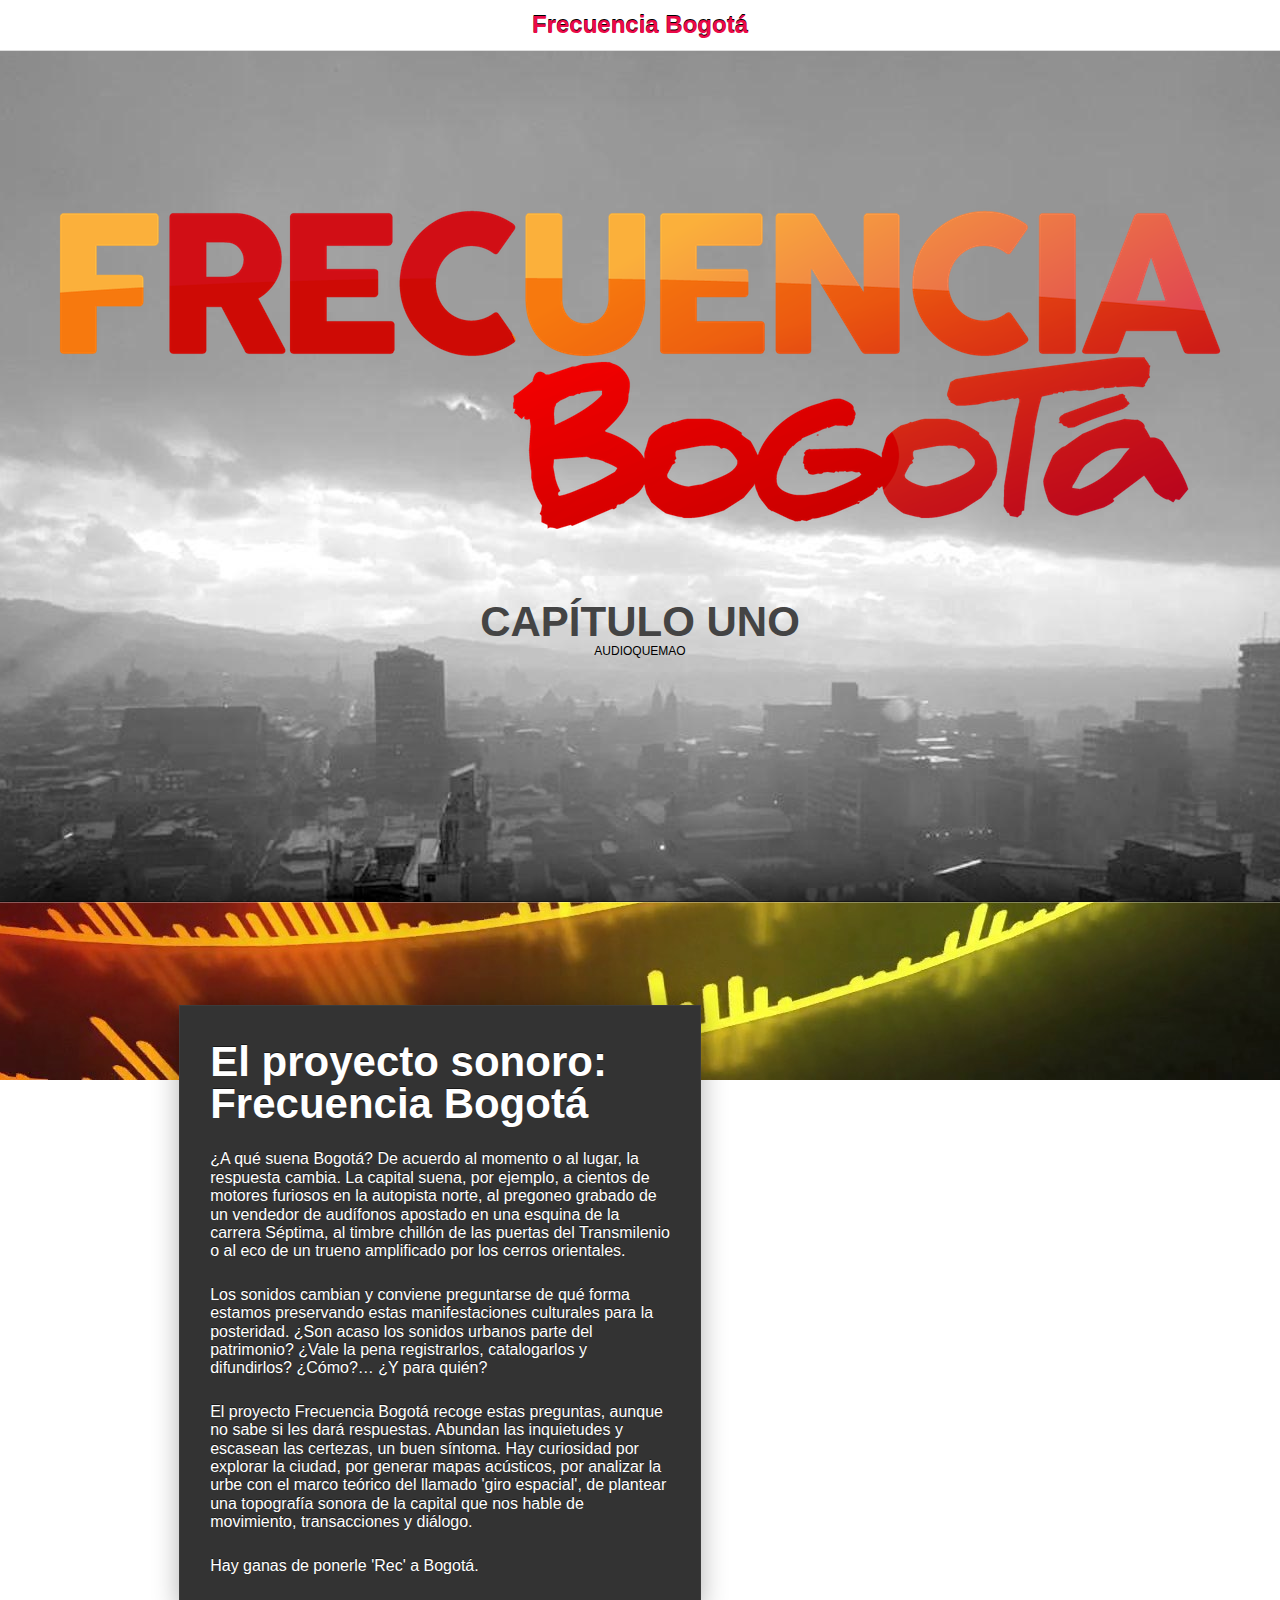
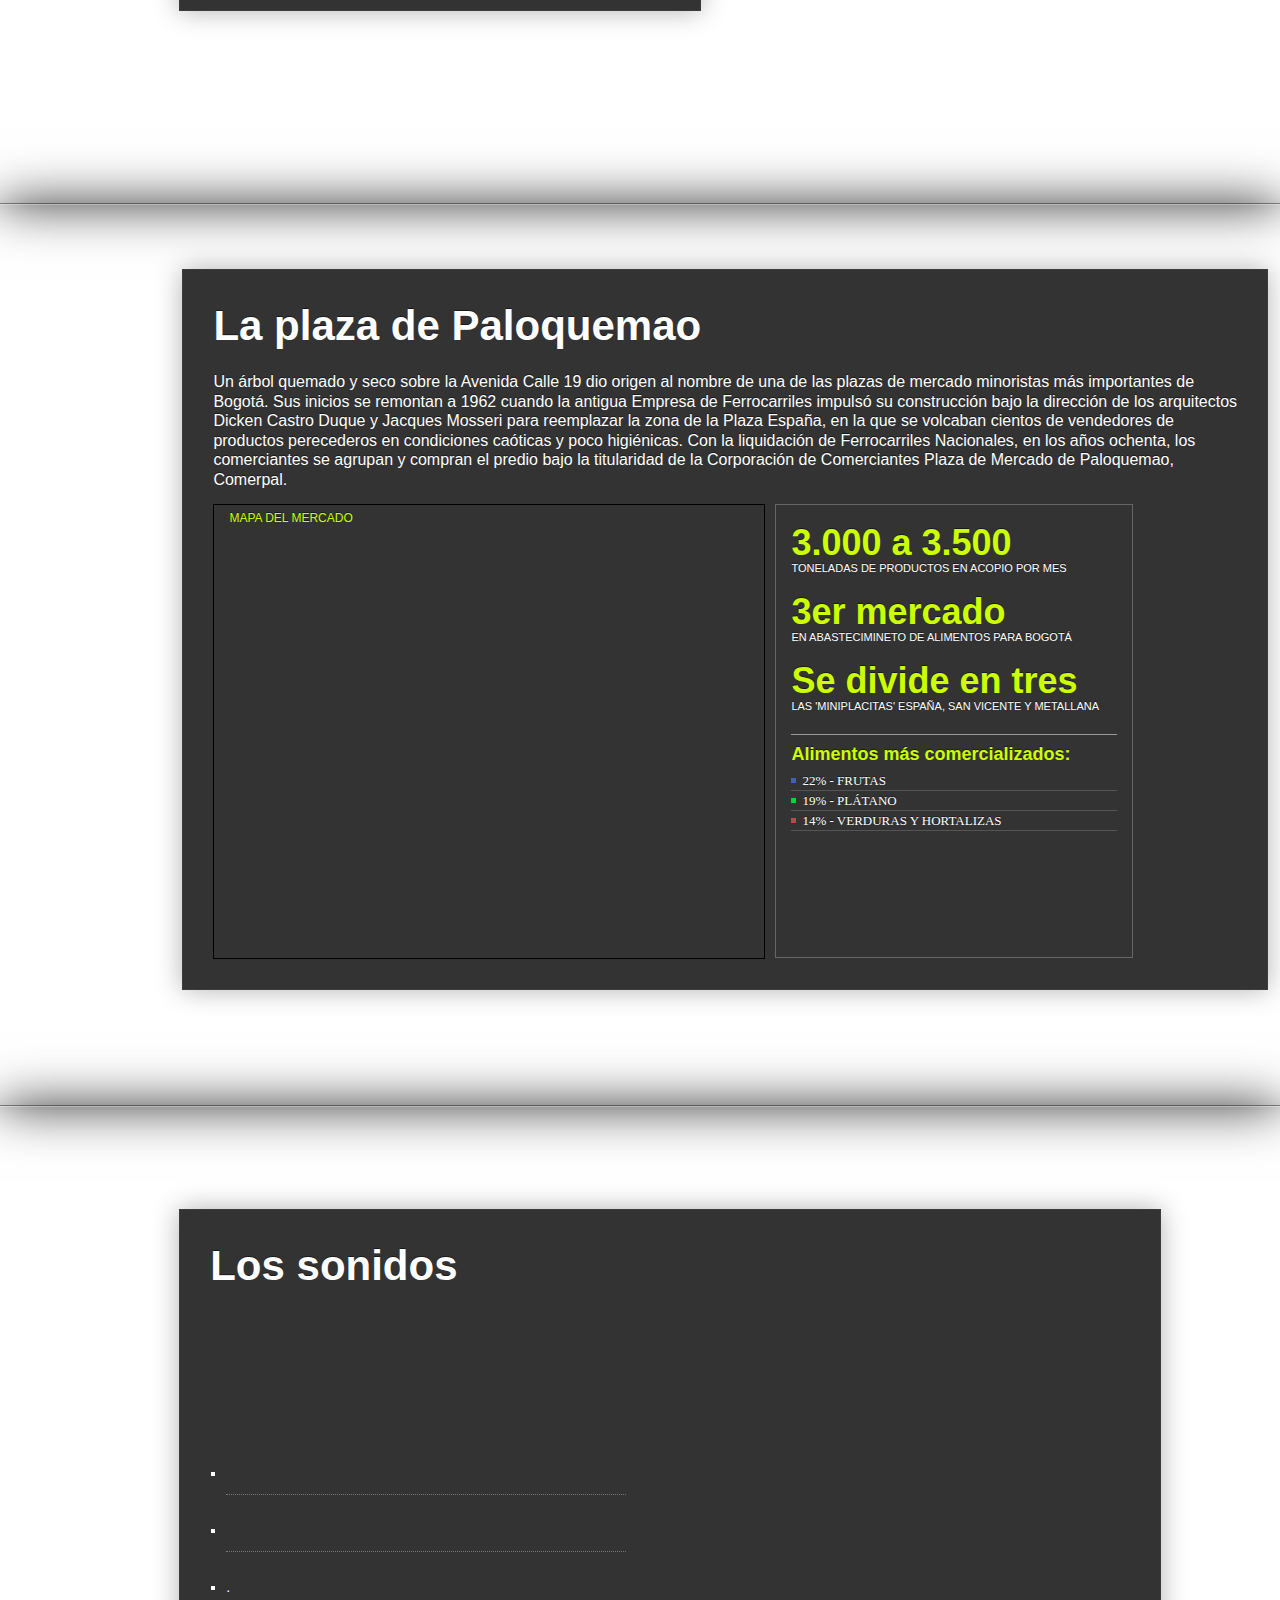
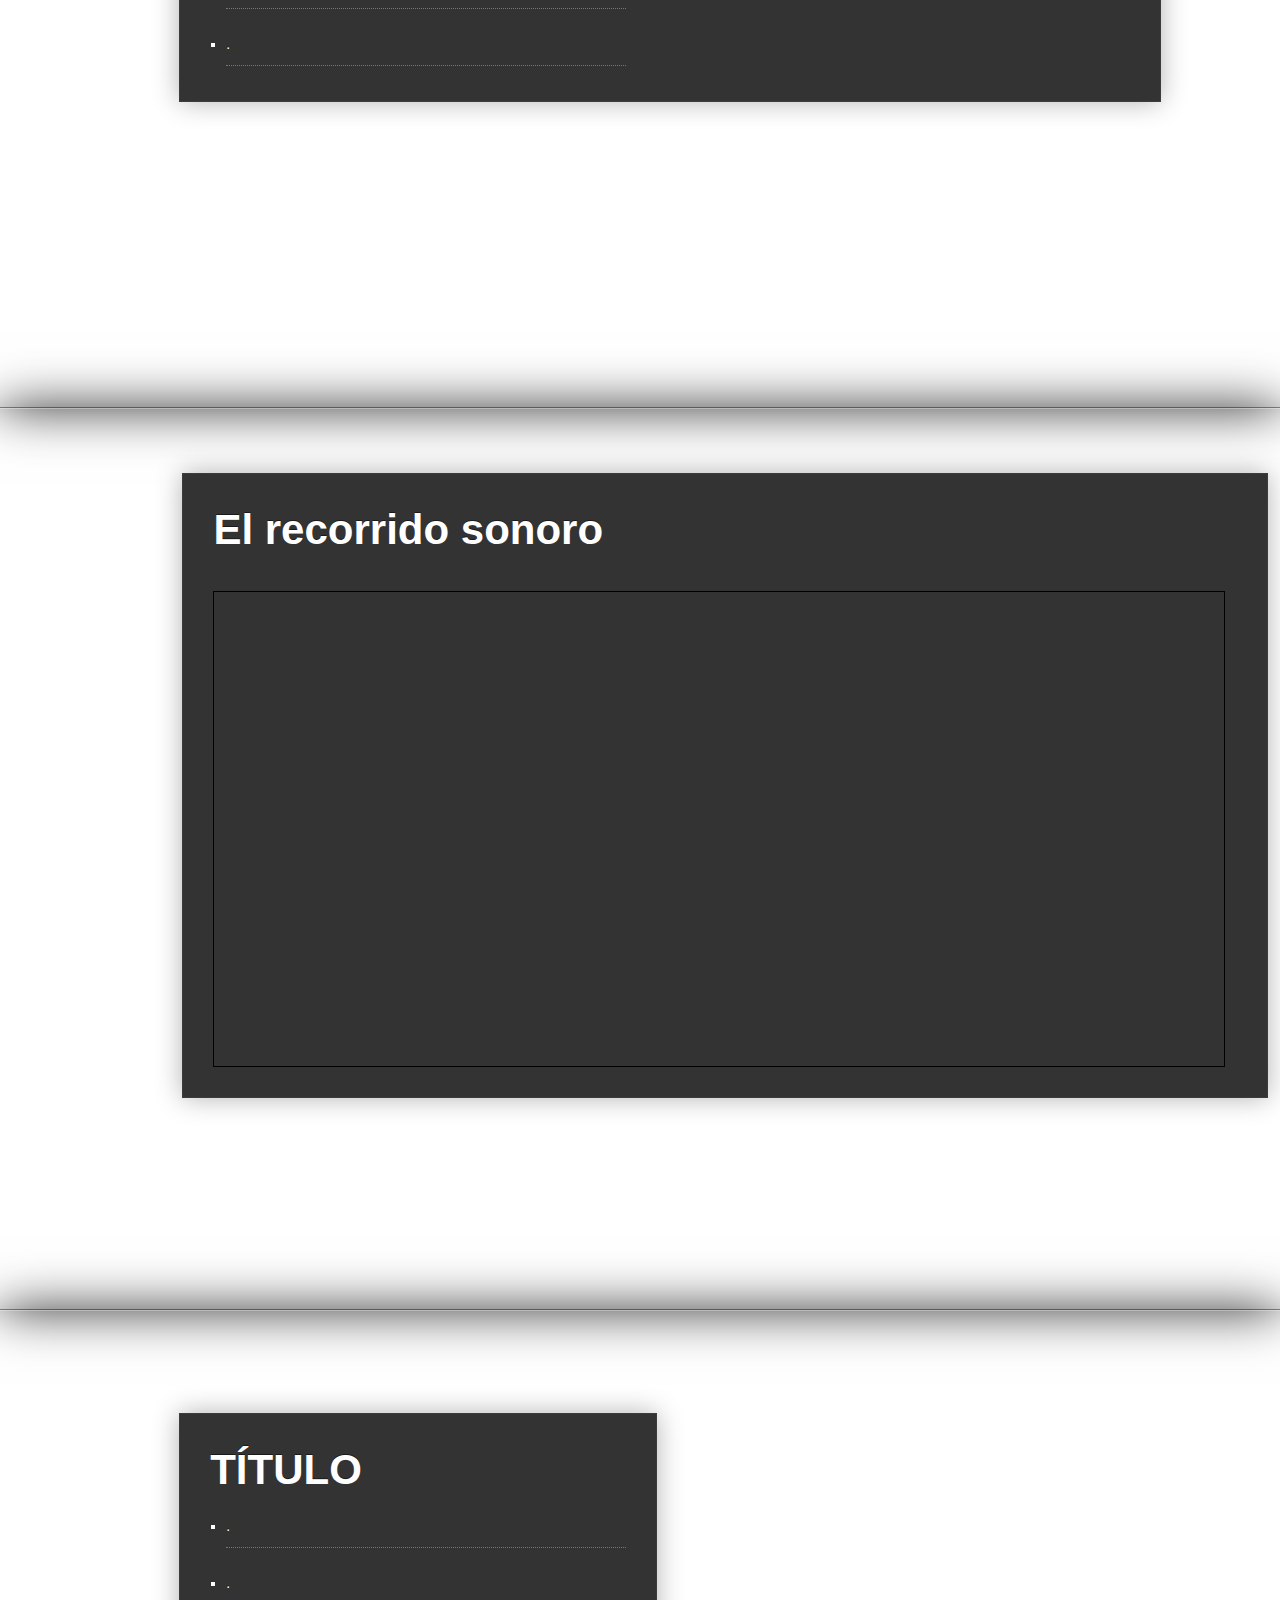
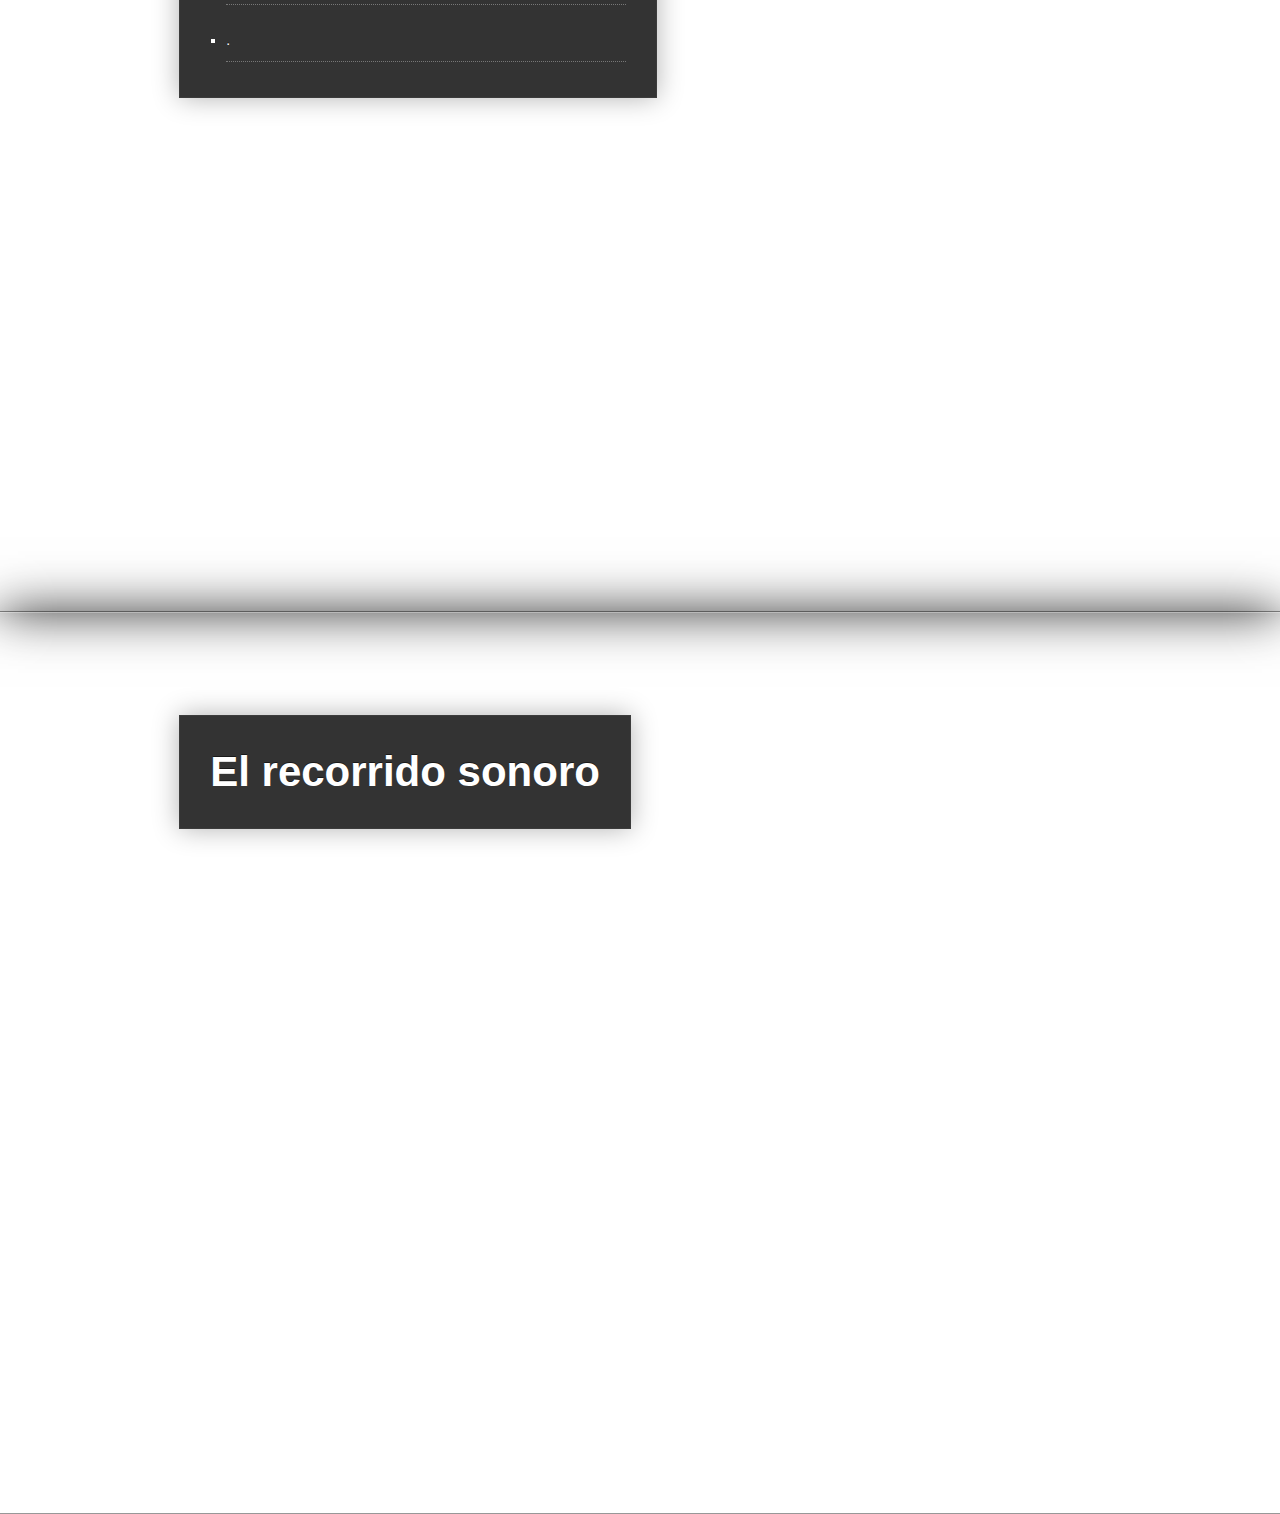
==== INDEX.html @ d6c23ca3 "Prototipo 1" ====
<!DOCTYPE html>
<html class="no-js" lang="es"><head><meta http-equiv="Content-Type" content="text/html; charset=UTF-8">
    <!-- Code author = Richard Shepherd, Smashing Magazine -->

<meta http-equiv="X-UA-Compatible" content="IE=edge,chrome=1">
<!--[if lt IE 9]>
<script src="http://html5shim.googlecode.com/svn/trunk/html5.js"></script>

<script type="text/javascript">
   document.createElement("nav");
   document.createElement("header");
   document.createElement("footer");
   document.createElement("section");
   document.createElement("article");
   document.createElement("aside");
   document.createElement("hgroup");
</script>
<![endif]-->

  <title>Frecuencia Bogotá</title>

  <link href="STYLES/css" rel="stylesheet" type="text/css">
  <link rel="stylesheet" href="STYLES/reset.css">
  <link rel="stylesheet" href="STYLES/style.css">
</head>

<body style="">

<header class="fixed">

	<H1>Frecuencia Bogotá</H1>

</header>

  <div id="main" role="main">

	<!-- Section #1 / Intro -->
	<section id="first" class="story" data-speed="16" data-type="background" style="background-position: 50% 0px;">
		<div class="FreBoglogo" data-type="sprite" data-offsety="10" data-xposition="50%" data-speed="-6" style="background-position: 50% 10px;"></div>
<article>

			<p>&nbsp;</p>
			<h2>CAPÍTULO UNO</h2>
            <a>AUDIOQUEMAO</a>	    </article>
	</section>

	<!-- Section #2 / The Project -->
	<section id="second" class="story" data-speed="16" data-type="background" style="background-position: 50% 0px;">
		<article>
			<h2>El proyecto sonoro:<br>Frecuencia Bogotá</h2>
		    	<p>¿A qué suena Bogotá? De acuerdo al momento o al lugar, la respuesta cambia. La capital suena, por ejemplo, a cientos de motores furiosos en la autopista norte, al pregoneo grabado de un vendedor de audífonos apostado en una esquina de la carrera Séptima, al timbre chillón de las puertas del Transmilenio o al eco de un trueno amplificado por los cerros orientales.</p>
				<p>Los sonidos cambian y conviene preguntarse de qué forma estamos preservando estas manifestaciones culturales para la posteridad. ¿Son acaso los sonidos urbanos parte del patrimonio? ¿Vale la pena registrarlos, catalogarlos y difundirlos? ¿Cómo?… ¿Y para quién?</p>
				<p>El proyecto Frecuencia Bogotá recoge estas preguntas, aunque no sabe si les dará respuestas. Abundan las inquietudes y escasean las certezas, un buen síntoma. Hay curiosidad por explorar la ciudad, por generar mapas acústicos, por analizar la urbe con el marco teórico del llamado 'giro espacial', de plantear una topografía sonora de la capital que nos hable de movimiento, transacciones y diálogo.</p>
				<p>Hay ganas de ponerle 'Rec' a Bogotá.</p>
		</article>
	</section>

	<!-- Section #3 / Data -->
	<section id="third" class="story" data-speed="16" data-type="background" style="background-position: 50% -42.3125px;">
		<!--<div class="photograph" data-type="sprite" data-offsetY="1250" data-Xposition="25%" data-speed="2"></div>-->
    	<article>
    		<h2>La plaza de Paloquemao</h2>
		    	<p>Un árbol quemado y seco sobre la Avenida Calle 19 dio origen al nombre de una de las plazas de mercado minoristas más importantes de Bogotá. Sus inicios se remontan a 1962 cuando la antigua Empresa de Ferrocarriles impulsó su construcción bajo la dirección de los arquitectos Dicken Castro Duque y Jacques Mosseri para reemplazar la zona de la Plaza España, en la que se volcaban cientos de vendedores de productos perecederos en condiciones caóticas y poco higiénicas. Con la liquidación de Ferrocarriles Nacionales, en los años ochenta, los comerciantes se agrupan y compran el predio bajo la titularidad de la Corporación de Comerciantes Plaza de Mercado de Paloquemao, Comerpal.</p>
			<div class="mapa">
              <p>MAPA DEL MERCADO</p>
              <iframe src="https://www.google.com/maps/embed?pb=!1m18!1m12!1m3!1d2622.770677972884!2d-74.084977041816!3d4.6161341726715746!2m3!1f0!2f0!3f0!3m2!1i1024!2i768!4f13.1!3m3!1m2!1s0x8e3f9970bb83e525%3A0x435d3ffed7588374!2sPlaza%20de%20Mercado%20Paloquemao!5e1!3m2!1ses-419!2sco!4v1574261313755!5m2!1ses-419!2sco" width="520" height="420" frameborder="0" style="border:0;" allowfullscreen=""></iframe>
            </div>
			<div class="mapinfo">
            <h3>3.000 a 3.500</h3>
            <p>TONELADAS DE PRODUCTOS EN ACOPIO POR MES</p>
            <h3>3er mercado</h3>
            <p>EN ABASTECIMINETO DE ALIMENTOS PARA BOGOTÁ</p>
            <h3>Se divide en tres</h3>
            <p>LAS 'MINIPLACITAS' ESPAÑA, SAN VICENTE Y METALLANA</p>
            <h4>Alimentos más comercializados:</h4>
            <ul>
            <li><div style=" width:5px; height:5px; background: #4160B8; display: inline-block; margin-bottom:2px; margin-right:6px;"></div>22% - FRUTAS</li>
            <li><div style=" width:5px; height:5px; background: #00D63A; display: inline-block; margin-bottom:2px; margin-right:6px;"></div>19% - PLÁTANO</li>
            <li><div style=" width:5px; height:5px; background: #B84A4A; display: inline-block; margin-bottom:2px; margin-right:6px;"></div>14% - VERDURAS Y HORTALIZAS</li>
            </ul>
      </div>
   	  </article>
	</section>


	<!-- Section #4 / The audios -->
	<section id="fourth" class="story" data-speed="16" data-type="background" data-offsety="150" style="background-position: 50% 150px;">
    	<article>
    		<h2>Los sonidos</h2>
		    	<ul>
                <li><iframe width="100%" height="166" scrolling="no" frameborder="no" allow="autoplay" src="https://w.soundcloud.com/player/?url=https%3A//api.soundcloud.com/tracks/718494253&color=%23ff5500&auto_play=false&hide_related=false&show_comments=true&show_user=true&show_reposts=false&show_teaser=true"></iframe></li>
                <li></li>
				<li>.</li>
				<li>.</li>
				</ul>
    	</article>
	</section>

	<!-- Section #5 / The map-->
	<section id="fifth" class="story" data-speed="16" data-type="background" data-offsety="250" style="background-position: 50% 99.5px;">
		<article>
			<h2>El recorrido sonoro</h2>
			<div class="mapa_2">
				<iframe width="100%" height="460" data-original-width="3840" data-original-height="2160" src="https://www.thinglink.com/card/1253545598817140739" type="text/html" frameborder="0" webkitallowfullscreen mozallowfullscreen allowfullscreen scrolling="no"></iframe><script async src="//cdn.thinglink.me/jse/responsive.js"></script>
			</div>
		</article>

	</section>


  <!-- Section #6 / The team -->
  <section id="sixth" class="story" data-speed="16" data-type="background" data-offsety="250" style="background-position: 50% 99.5px;">
    <article>
      <h2>TÍTULO</h2>
        <ul>
              <li>.</li>
      <li>.</li>
      <li>.</li>
      </ul>
    </article>

  </section>


  <!-- Section #7 / About -->
  <section id="seventh" class="story" data-speed="16" data-type="background" data-offsety="250" style="background-position: 50% 99.5px;">
    <article>
      <h2>El recorrido sonoro</h2>
      <p></p>
    </article>

  </section>

  </div> <!-- // End of #main -->



  <!-- Our Javascript, starting with jQuery -->
  <script src="SCRIPTS/jquery-1.6.1.min.js"></script>
  <script src="SCRIPTS/script.js"></script>
  <!--[if lt IE 7 ]>
    <script src="js/libs/dd_belatedpng.js"></script>
    <script>DD_belatedPNG.fix("img, .png_bg");
  <![endif]-->


<span id="buffer-extension-hover-button" style="display: none; position: absolute; z-index: 8675309; width: 100px; height: 25px; background-image: url(&quot;chrome-extension://noojglkidnpfjbincgijbaiedldjfbhh/data/shared/img/buffer-hover-icon@1x.png&quot;); background-size: 100px 25px; opacity: 0.9; cursor: pointer; top: 10px; left: 944px;"></span><iframe id="zotero-modal-prompt" src="IMGS/modalPrompt.html" style="position: fixed; top: 0px; left: unset; right: 0px; width: 100%; height: 100%; border: none; z-index: 2147483647; display: none;"></iframe></body></html>
---- STYLES/style.css ----
/**
 * Parallax Scrolling Tutorial
 * For Smashing Magazine
 * July 2011
 *
 * Author: Richard Shepherd
 *		   www.richardshepherd.com
 * 		   @richardshepherd
 */

body { font-family: 'Open Sans', sans-serif; -webkit-font-smoothing: antialiased; text-shadow: 0px -1px 0px black;}
header.fixed { background-color: rgb(255,255,255); height:20px; padding:10px 0pt 20px; position:fixed; top:0pt; width:100%; z-index:99999; border-bottom: 1px solid #DDD;}
header.fixed .content { margin:0 auto; padding-left:10%; position:relative; width:1100px;}
p {  font-size:16px;}
h1 { font-size: 24px; text-align: center; color: #EC0A49}
article h2 { font-family: 'Open Sans'; font-size: 42px; margin: 25px 0; line-height: 1em; }
strong {font-family:'Open Sans', arial;}

.story { height: 900px; padding: 0; margin: 0; width: 100%; max-width: 1920px; position: relative; margin: 0 auto; border-top: 1px solid rgba(255,255,255,0.3); border-bottom: 1px solid rgba(0,0,0,0.4); box-shadow: 0 0 50px rgba(0,0,0,0.8);}

.menudescriptor { width:70px; height:28px; float:left; margin-right:20px; line-height:12px; color:#CCC; font-family:'Arial', sans-serif; font-weight:700; font-size:11px; padding-top:2px; text-shadow:none;}
.menu { width:600px; height:30px; background:url(../images/menubg.jpg) top left no-repeat; float:left;}

/* IMAGENES DE FONDO */
#first { background: url(../IMGS/bg-00.jpg) 50% -1440px no-repeat fixed; }
#second { background: url(../IMGS/bg-03.jpg) 50% top no-repeat fixed; }
#third { background: url(../IMGS/bg-01.jpg) 50% 0 no-repeat fixed; }
#fourth { background: url(../IMGS/bg-04.jpg) 50% top no-repeat fixed; }
#fifth { background: url(../IMGS/bg-01.jpg) 50% bottom no-repeat fixed; }

/* PRESENTACION */
#first .FreBoglogo { background: url(../IMGS/frebog.png) 50% 10px no-repeat fixed; min-height: 900px; padding: 0; margin: 0; width: 100%; max-width: 1920px; position: relative; margin: 0 auto; z-index:10;}
#first article { width: 100%; top: 360px; position: absolute; text-align: center; }
#first article p,
#first article a { font-size:12px; color: #000; margin-top:200px; line-height:-0.25em; text-shadow:none;}
#first article a:hover { color: #006699; text-decoration:none;}
#first h2 { font-family:'Open Sans', arial; margin-bottom:0px; text-shadow:none;}

/* SALUDO BIENVENIDA */
#second article { background: url(../IMGS/grain.png) repeat #333; color: #fff; width: 460px; margin: 8% 0 0  14%; padding: 10px 30px; text-shadow: 0 -1px 0 rgba(0,0,0,0.5); line-height: 1.5em; box-shadow: 0 0 25px rgba(0,0,0,0.3); border: 1px solid rgba(150,150,150,0.1); position:absolute;}
#second article p { margin-bottom: 25px; line-height:1.15em; }
#second article a {	color: #99FF00;}
#second h2 { font-family:'Open Sans', arial;}

/* CONTENIDO
#third article { background: url(../images/grain.png) repeat #333; color: #fff; padding: 10px 30px; margin: 5% 0 0 14%; text-shadow: 0 -1px 0 rgba(0,0,0,0.5); line-height: 1.5em; position: absolute; top: 0; box-shadow: 0 0 25px rgba(0,0,0,0.3); border: 1px solid rgba(150,150,150,0.1); }
#third .photograph { background: absolute(../images/photo.png) transparent 40% 100px no-repeat fixed; min-height: 1000px; padding: 0; margin: 0; width: 100%; max-width: 1920px; position: relative; margin: 0 auto; }
#third article p { width: 460px; margin-bottom: 25px; }
#third h2 { font-family:'Open Sans', arial;}*/

#third article { background: url(../images/grain.png) repeat #333; color: #fff; width: 1024px; margin: 5% 14.25% 0; padding: 10px 30px; text-shadow: 0 -1px 0 rgba(0,0,0,0.5); line-height: 1.5em; box-shadow: 0 0 25px rgba(0,0,0,0.3); border: 1px solid rgba(150,150,150,0.1); min-height:570px; position:absolute;}
#third article a { font-size:10px; color: #777; margin-left:5px;}
#third h2 { font-family:'Open Sans', arial;}
#third .mapa { width:520px; position:relative; margin-bottom:20px; padding: 4px 15px; border:1px solid #000000; float:left; margin-top:15px;}
#third .mapa p {font-size:12px; color:#CCFF00;}
#third .mapinfo { width:326px; float:left; margin-top:15px; margin-bottom:10px; margin-left:10px; position:relative; padding: 4px 15px; border:1px solid #666; height:444px; text-align:left;}
#third .mapinfo h3 { font-size:36px; color:#CCFF00; margin-top:24px;}
#third .mapinfo h4 { font-size:18px; color:#CCFF00; margin-top:18px; border-top:1px solid #999999; padding-top:10px; margin-bottom:10px;}
#third .mapinfo p { font-size:11px; color:#FFFFFF; margin-top:6px; width: 100%;}
#third .mapinfo ul { list-style:none; margin-left:0px; font-family:'Open Sans', sans serif;}
#third .mapinfo li { list-style: none; line-height:11px; margin-left:0px; margin-bottom:4px; padding-bottom:4px; border-bottom:1px #555 solid;}


/* OBJETIVOS */
#fourth article { background: url(../images/grain.png) repeat #333; width:920px; color: #fff; padding: 10px 30px; margin: 8% 0 0 14%; text-shadow: 0 -1px 0 rgba(0,0,0,0.5); line-height: 1.5em; color: #fff; position: absolute; top: 0; box-shadow: 0 0 25px rgba(0,0,0,0.3); border: 1px solid rgba(150,150,150,0.1); }
#fourth ul, ol, { width:900px;}
#fourth li { list-style: square; margin-bottom:25px; padding-bottom:10px; border-bottom:#777 1px dotted; width:400px; margin-left:-10px; font-size:14px; line-height:1.5em;}
#fourth h2 { font-family:'Open Sans', arial;}


/* CIERRE */
#fifth article { background: url(../images/grain.png) repeat #333; color: #fff; width: 1024px; margin: 5% 14.25% 0; padding: 10px 30px; text-shadow: 0 -1px 0 rgba(0,0,0,0.5); line-height: 1.5em; box-shadow: 0 0 25px rgba(0,0,0,0.3); border: 1px solid rgba(150,150,150,0.1); min-height:570px; position:absolute;}
#fifth article a { font-size:10px; color: #777; margin-left:5px;}
#fifth h2 { font-family:'Open Sans', arial;}
#fifth .mapa_2 { width:980px; position:relative; margin-bottom:20px; padding: 4px 15px; border:1px solid #000000; float:left; margin-top:15px;}
#fifth .mapa_2 p {font-size:12px; color:#CCFF00;}

/* TEAM */
#sixth article { background: url(../images/grain.png) repeat #333; color: #fff; padding: 10px 30px; margin: 8% 0 0 14%; text-shadow: 0 -1px 0 rgba(0,0,0,0.5); line-height: 1.5em; color: #fff; position: absolute; top: 0; box-shadow: 0 0 25px rgba(0,0,0,0.3); border: 1px solid rgba(150,150,150,0.1); }
#sixth ul, ol, { width:460px;}
#sixth li { list-style: square; margin-bottom:25px; padding-bottom:10px; border-bottom:#777 1px dotted; width:400px; margin-left:-10px; font-size:14px; line-height:1.5em;}
#sixth h2 { font-family:'Open Sans', arial;}

/* FOOTER */
#seventh article { background: url(../images/grain.png) repeat #333; color: #fff; padding: 10px 30px; margin: 8% 0 0 14%; text-shadow: 0 -1px 0 rgba(0,0,0,0.5); line-height: 1.5em; color: #fff; position: absolute; top: 0; box-shadow: 0 0 25px rgba(0,0,0,0.3); border: 1px solid rgba(150,150,150,0.1); }
#seventh ul, ol, { width:460px;}
#seventh li { list-style: square; margin-bottom:25px; padding-bottom:10px; border-bottom:#777 1px dotted; width:400px; margin-left:-10px; font-size:14px; line-height:1.5em;}
#seventh h2 { font-family:'Open Sans', arial;}
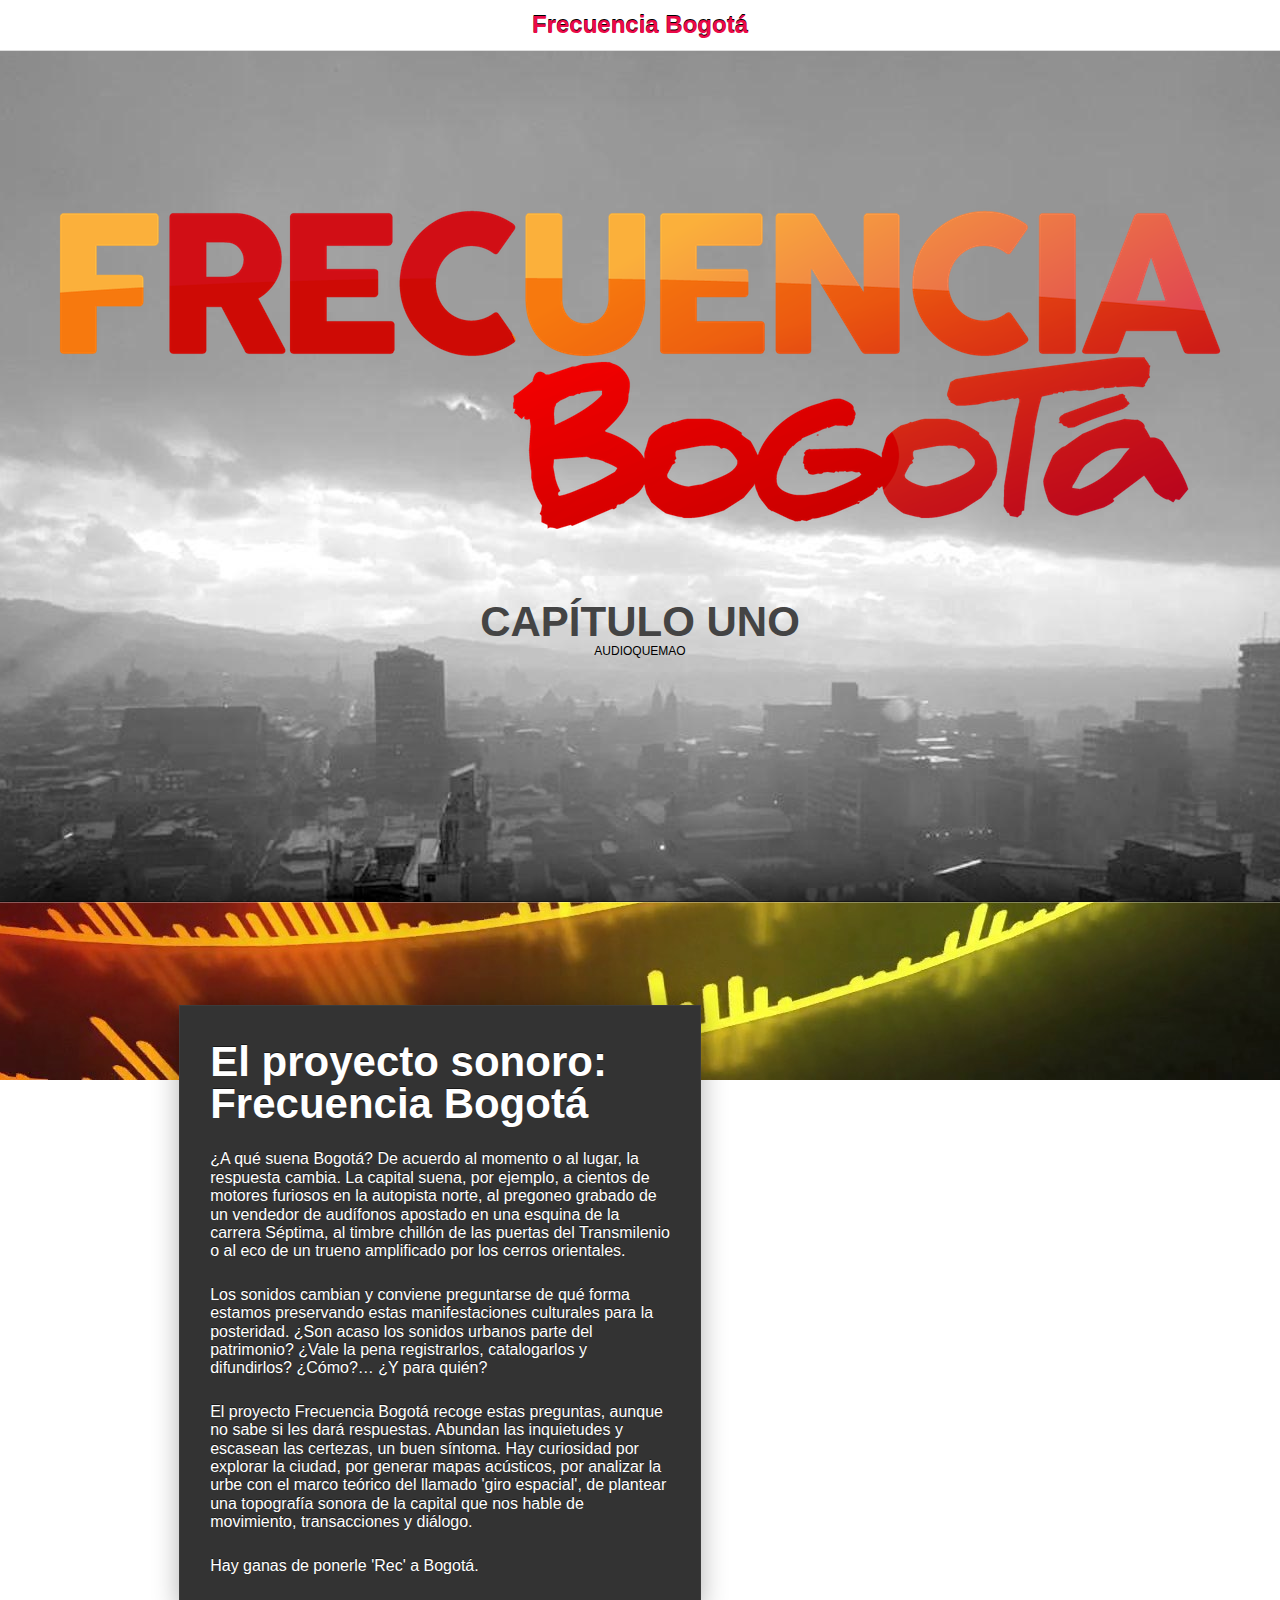
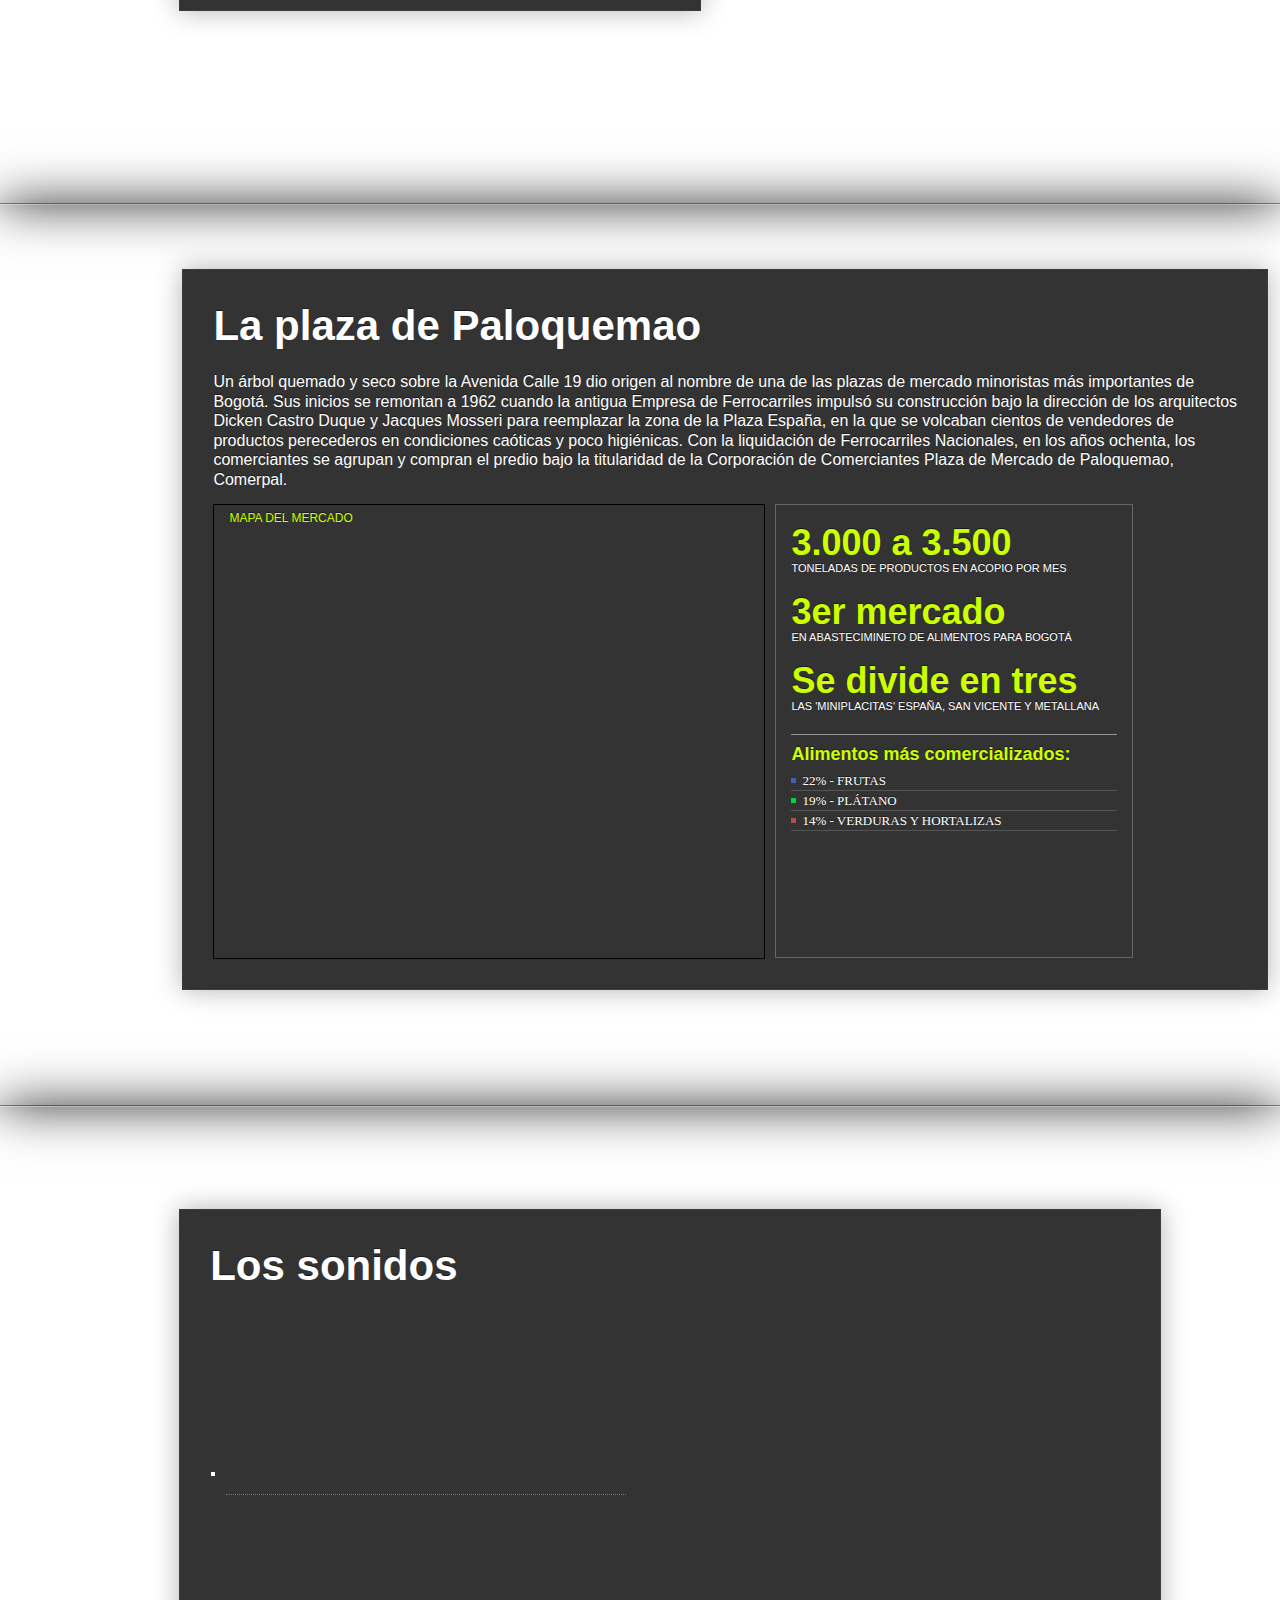
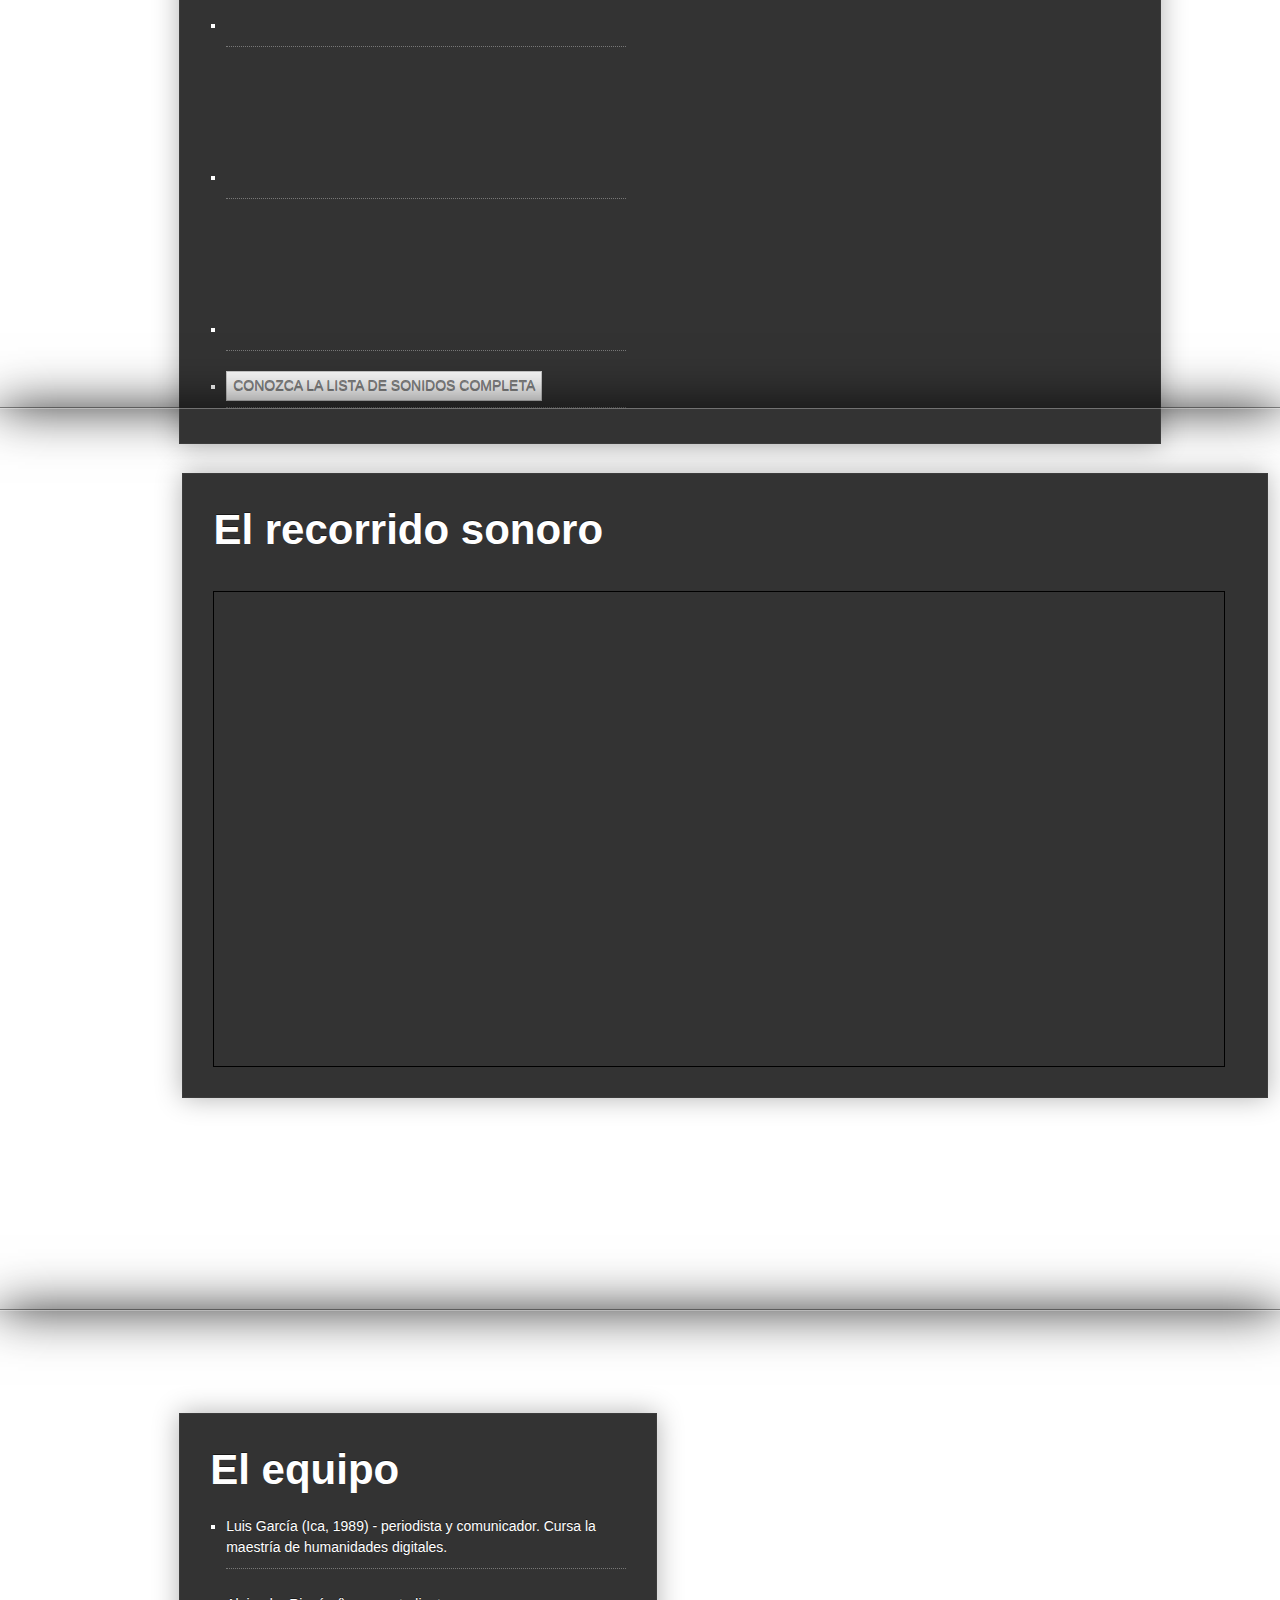
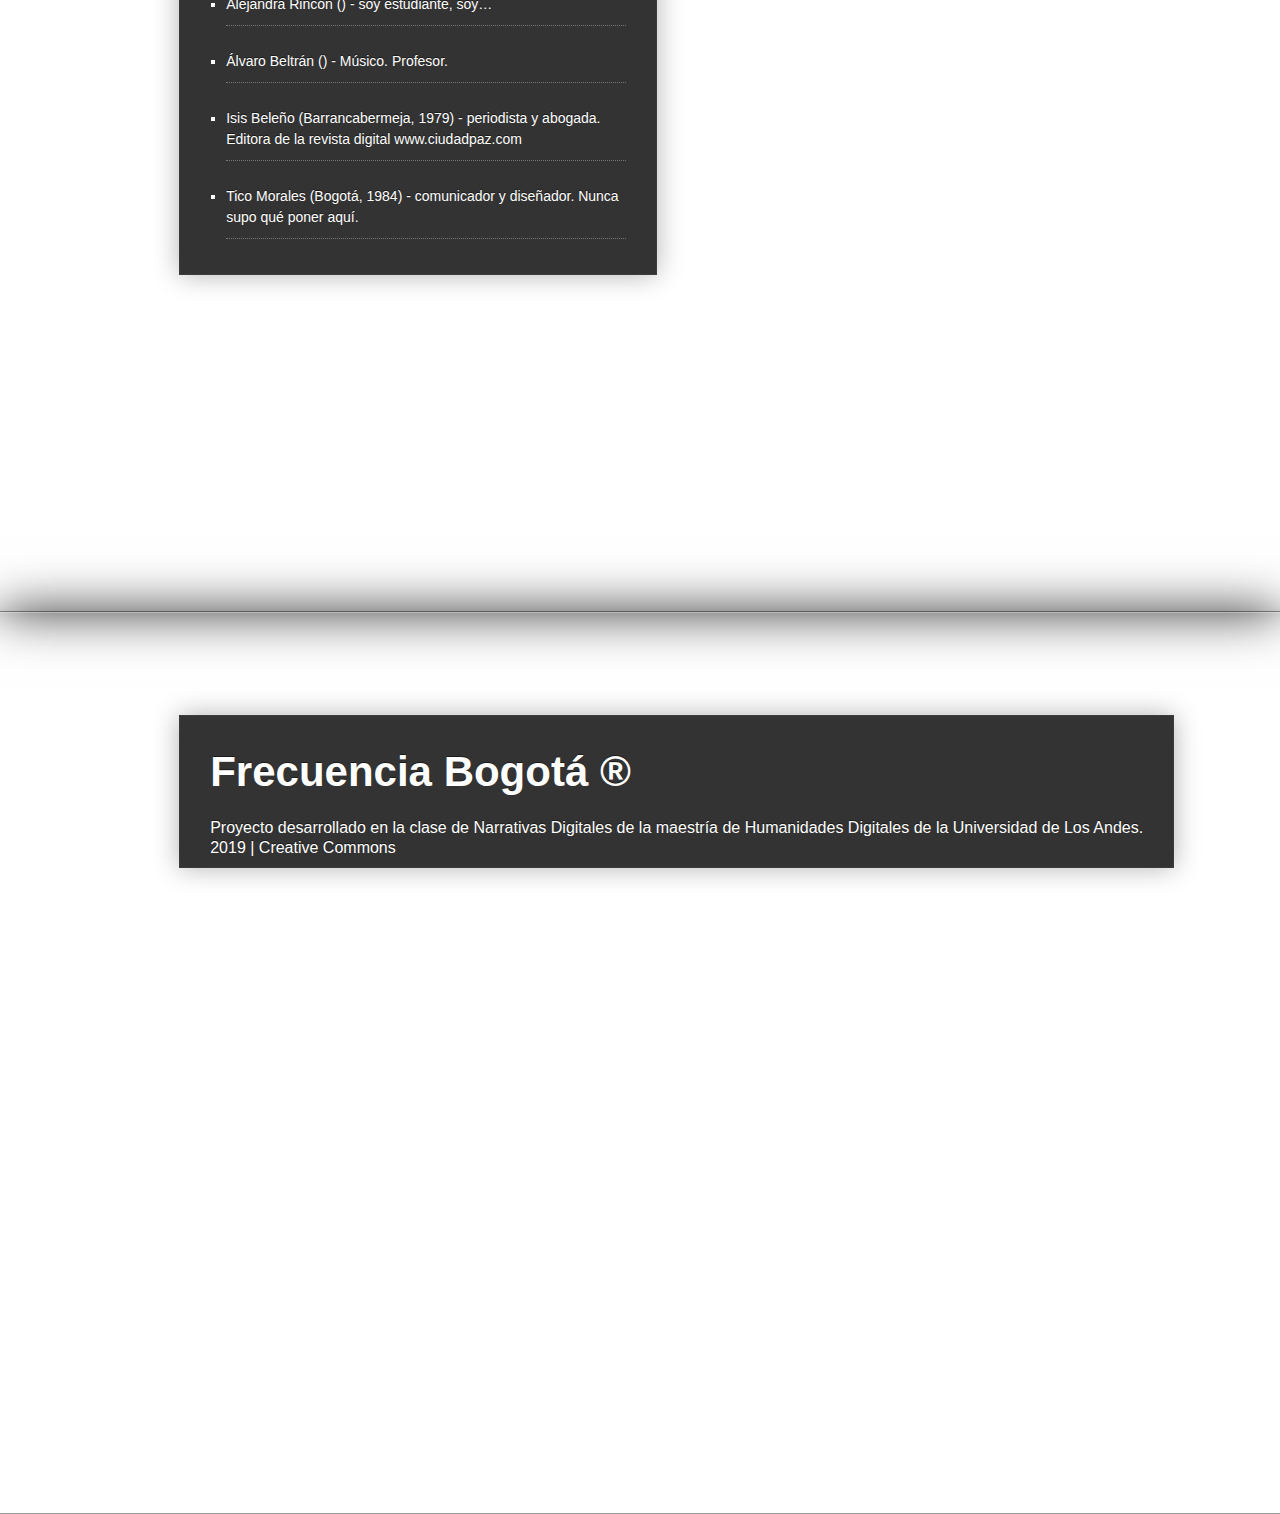
==== commit 956f9b98: "FRONT CHANGE" ====
--- a/INDEX.html
+++ b/INDEX.html
@@ -84,20 +84,21 @@
 
 
 	<!-- Section #4 / The audios -->
-	<section id="fourth" class="story" data-speed="16" data-type="background" data-offsety="150" style="background-position: 50% 150px;">
+	<section id="fourth" class="story" data-speed="16" data-type="background" data-offsety="80" style="background-position: 50% 80px;">
     	<article>
     		<h2>Los sonidos</h2>
 		    	<ul>
                 <li><iframe width="100%" height="166" scrolling="no" frameborder="no" allow="autoplay" src="https://w.soundcloud.com/player/?url=https%3A//api.soundcloud.com/tracks/718494253&color=%23ff5500&auto_play=false&hide_related=false&show_comments=true&show_user=true&show_reposts=false&show_teaser=true"></iframe></li>
-                <li></li>
-				<li>.</li>
-				<li>.</li>
+                <li><iframe width="100%" height="110" scrolling="no" frameborder="no" allow="autoplay" src="https://w.soundcloud.com/player/?url=https%3A//api.soundcloud.com/tracks/712295722&color=%23924b2e&auto_play=false&hide_related=false&show_comments=true&show_user=true&show_reposts=false&show_teaser=true"></iframe></li>
+				        <li><iframe width="100%" height="110" scrolling="no" frameborder="no" allow="autoplay" src="https://w.soundcloud.com/player/?url=https%3A//api.soundcloud.com/tracks/712295704&color=%23924b2e&auto_play=false&hide_related=false&show_comments=true&show_user=true&show_reposts=false&show_teaser=true"></iframe></li>
+				        <li><iframe width="100%" height="110" scrolling="no" frameborder="no" allow="autoplay" src="https://w.soundcloud.com/player/?url=https%3A//api.soundcloud.com/tracks/712295650&color=%23924b2e&auto_play=false&hide_related=false&show_comments=true&show_user=true&show_reposts=false&show_teaser=true"></iframe></li>
+                <li><span style="padding:6px; width:120px; background-color: #FFF; border: 1px solid #CCC;"><a style="color:#888; text-decoration: none;" href="https://soundcloud.com/user-660564069/tracks" target="_blank">CONOZCA LA LISTA DE SONIDOS COMPLETA</a></span></li>
 				</ul>
     	</article>
 	</section>
 
 	<!-- Section #5 / The map-->
-	<section id="fifth" class="story" data-speed="16" data-type="background" data-offsety="250" style="background-position: 50% 99.5px;">
+	<section id="fifth" class="story" data-speed="16" data-type="background" data-offsety="250" style="background-position: 50% top;">
 		<article>
 			<h2>El recorrido sonoro</h2>
 			<div class="mapa_2">
@@ -109,13 +110,15 @@
 
 
   <!-- Section #6 / The team -->
-  <section id="sixth" class="story" data-speed="16" data-type="background" data-offsety="250" style="background-position: 50% 99.5px;">
+  <section id="sixth" class="story" data-speed="16" data-type="background" data-offsety="250" style="background-position: 50% 250px ;">
     <article>
-      <h2>TÍTULO</h2>
+      <h2>El equipo</h2>
         <ul>
-              <li>.</li>
-      <li>.</li>
-      <li>.</li>
+              <li>Luis García (Ica, 1989) - periodista y comunicador. Cursa la maestría de humanidades digitales.</li>
+              <li>Alejandra Rincón () - soy estudiante, soy…</li>
+              <li>Álvaro Beltrán () - Músico. Profesor. </li>
+              <li>Isis Beleño (Barrancabermeja, 1979) - periodista y abogada. Editora de la revista digital www.ciudadpaz.com</li>
+              <li>Tico Morales (Bogotá, 1984) - comunicador y diseñador. Nunca supo qué poner aquí.</li>
       </ul>
     </article>
 
@@ -123,10 +126,11 @@
 
 
   <!-- Section #7 / About -->
-  <section id="seventh" class="story" data-speed="16" data-type="background" data-offsety="250" style="background-position: 50% 99.5px;">
+  <section id="seventh" class="story" data-speed="16" data-type="background" style="background-position: 50%;">
     <article>
-      <h2>El recorrido sonoro</h2>
-      <p></p>
+      <h2>Frecuencia Bogotá ®</h2>
+      <p>Proyecto desarrollado en la clase de Narrativas Digitales de la maestría de Humanidades Digitales de la Universidad de Los Andes.</p>
+      <p>2019 | Creative Commons</p>
     </article>
 
   </section>
